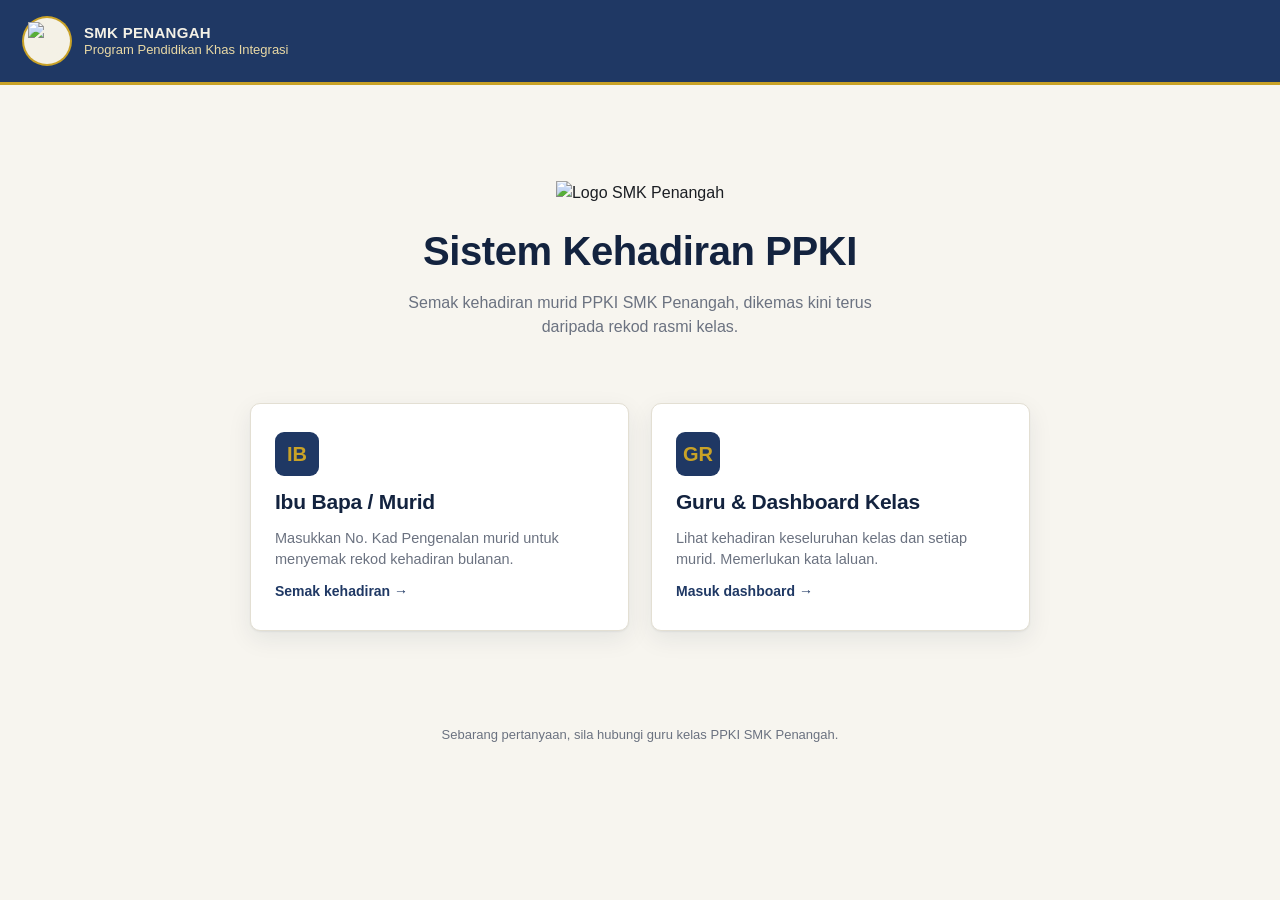
==== index.html @ ab021c3a "Add files via upload" ====
<!DOCTYPE html>
<html lang="ms">
<head>
<meta charset="UTF-8">
<meta name="viewport" content="width=device-width, initial-scale=1.0">
<title>Sistem Kehadiran PPKI — SMK Penangah</title>
<meta name="robots" content="noindex">
<link rel="stylesheet" href="style.css">
</head>
<body>

<div class="topbar">
  <div class="mark"><img src="assets/logo.png" alt="Logo SMK Penangah"></div>
  <div class="brandtext">
    <div class="school">SMK PENANGAH</div>
    <div class="unit">Program Pendidikan Khas Integrasi</div>
  </div>
  <div class="spacer"></div>
</div>

<div class="wrap">
  <div class="hero">
    <img src="assets/logo.png" alt="Logo SMK Penangah" style="width:96px; height:96px; object-fit:contain; margin-bottom:16px;">
    <h1>Sistem Kehadiran PPKI</h1>
    <p>Semak kehadiran murid PPKI SMK Penangah, dikemas kini terus daripada rekod rasmi kelas.</p>
  </div>

  <div class="portal-grid">
    <a class="portal-card" href="ibubapa.html">
      <div class="icon">IB</div>
      <h2>Ibu Bapa / Murid</h2>
      <p>Masukkan No. Kad Pengenalan murid untuk menyemak rekod kehadiran bulanan.</p>
      <div class="go">Semak kehadiran →</div>
    </a>
    <a class="portal-card" href="guru.html">
      <div class="icon">GR</div>
      <h2>Guru &amp; Dashboard Kelas</h2>
      <p>Lihat kehadiran keseluruhan kelas dan setiap murid. Memerlukan kata laluan.</p>
      <div class="go">Masuk dashboard →</div>
    </a>
  </div>
</div>

<footer class="foot">Sebarang pertanyaan, sila hubungi guru kelas PPKI SMK Penangah.</footer>

</body>
</html>
---- style.css ----
:root {
  --navy: #1F3864;
  --navy-deep: #13233F;
  --gold: #C9A227;
  --gold-light: #E9D9A5;
  --cream: #F7F5EF;
  --card: #FFFFFF;
  --ink: #1B1E23;
  --muted: #6B7280;
  --line: #E3DFD3;
  --good: #2E7D46;
  --good-bg: #E7F3EA;
  --warn: #A5760C;
  --warn-bg: #FBF0D6;
  --bad: #B3382C;
  --bad-bg: #FBE9E7;
  --radius: 10px;
  --shadow: 0 1px 2px rgba(19,35,63,0.06), 0 8px 24px rgba(19,35,63,0.08);
}

* { box-sizing: border-box; }

html, body {
  margin: 0;
  padding: 0;
  background: var(--cream);
  color: var(--ink);
  font-family: Arial, Helvetica, sans-serif;
  font-size: 16px;
  line-height: 1.5;
}

h1, h2, h3, .display {
  font-family: Arial, Helvetica, sans-serif;
  color: var(--navy-deep);
  margin: 0;
  letter-spacing: -0.01em;
}

a { color: inherit; }

.topbar {
  background: var(--navy);
  color: #F4F1E6;
  padding: 18px 24px;
  display: flex;
  align-items: center;
  gap: 14px;
  border-bottom: 3px solid var(--gold);
}

.topbar .mark {
  width: 46px;
  height: 46px;
  border-radius: 50%;
  background: #F4F1E6;
  display: flex;
  align-items: center;
  justify-content: center;
  flex-shrink: 0;
  padding: 4px;
  box-shadow: 0 0 0 2px var(--gold);
}
.topbar .mark img {
  width: 100%;
  height: 100%;
  object-fit: contain;
}

.gate-wrap .mark-lg {
  width: 84px;
  height: 84px;
  border-radius: 50%;
  background: #F4F1E6;
  display: flex;
  align-items: center;
  justify-content: center;
  margin: 0 auto 16px;
  padding: 8px;
  box-shadow: 0 0 0 2px var(--gold);
}
.gate-wrap .mark-lg img { width: 100%; height: 100%; object-fit: contain; }

.topbar .brandtext { line-height: 1.25; }
.topbar .brandtext .school { font-weight: 600; font-size: 15px; letter-spacing: 0.02em; }
.topbar .brandtext .unit { font-size: 13px; color: var(--gold-light); }

.topbar .spacer { flex: 1; }

.topbar a.back {
  font-size: 14px;
  color: var(--gold-light);
  text-decoration: none;
  border: 1px solid rgba(233,217,165,0.4);
  padding: 7px 12px;
  border-radius: 7px;
}
.topbar a.back:hover { background: rgba(255,255,255,0.06); }

.wrap {
  max-width: 1040px;
  margin: 0 auto;
  padding: 40px 24px 64px;
}

.hero {
  text-align: center;
  padding: 56px 24px 40px;
}
.hero h1 { font-size: clamp(28px, 4vw, 40px); }
.hero p { color: var(--muted); margin-top: 10px; font-size: 16px; max-width: 480px; margin-left: auto; margin-right: auto; }

.portal-grid {
  display: grid;
  grid-template-columns: 1fr 1fr;
  gap: 22px;
  max-width: 780px;
  margin: 8px auto 0;
}
@media (max-width: 640px) {
  .portal-grid { grid-template-columns: 1fr; }
}

.portal-card {
  background: var(--card);
  border-radius: var(--radius);
  border: 1px solid var(--line);
  box-shadow: var(--shadow);
  padding: 28px 24px;
  text-decoration: none;
  color: var(--ink);
  display: flex;
  flex-direction: column;
  gap: 10px;
  transition: transform 0.15s ease, box-shadow 0.15s ease;
}
.portal-card:hover { transform: translateY(-2px); box-shadow: 0 4px 8px rgba(19,35,63,0.1), 0 14px 30px rgba(19,35,63,0.12); }
.portal-card .icon {
  width: 44px; height: 44px; border-radius: 9px;
  background: var(--navy); color: var(--gold);
  display: flex; align-items: center; justify-content: center;
  font-size: 20px; font-family: Arial, Helvetica, sans-serif; font-weight: 600;
}
.portal-card h2 { font-size: 21px; }
.portal-card p { color: var(--muted); font-size: 14.5px; margin: 0; }
.portal-card .go { margin-top: auto; font-size: 14px; font-weight: 600; color: var(--navy); }

.card {
  background: var(--card);
  border: 1px solid var(--line);
  border-radius: var(--radius);
  box-shadow: var(--shadow);
  padding: 28px;
}

.search-row {
  display: flex;
  gap: 10px;
  flex-wrap: wrap;
}
.search-row input[type="text"] {
  flex: 1;
  min-width: 220px;
  padding: 12px 14px;
  border-radius: 8px;
  border: 1.5px solid var(--line);
  font-size: 16px;
  font-family: inherit;
  background: #FDFCFA;
}
.search-row input[type="text"]:focus { outline: 2px solid var(--gold); border-color: var(--gold); }

button.btn, a.btn {
  background: var(--navy);
  color: #fff;
  border: none;
  padding: 12px 20px;
  border-radius: 8px;
  font-size: 15px;
  font-weight: 600;
  font-family: inherit;
  cursor: pointer;
  text-decoration: none;
  display: inline-flex;
  align-items: center;
  justify-content: center;
  gap: 8px;
}
button.btn:hover, a.btn:hover { background: var(--navy-deep); }
button.btn.gold { background: var(--gold); color: var(--navy-deep); }
button.btn.gold:hover { background: #B8931F; }
button.btn.ghost { background: transparent; color: var(--navy); border: 1.5px solid var(--line); }
button.btn:disabled { opacity: 0.55; cursor: not-allowed; }

.hint { color: var(--muted); font-size: 13.5px; margin-top: 10px; }

.state-msg {
  padding: 14px 16px;
  border-radius: 8px;
  font-size: 14.5px;
  margin-top: 18px;
}
.state-msg.loading { background: #EEF1F6; color: var(--navy); }
.state-msg.error { background: var(--bad-bg); color: var(--bad); }

.result {
  margin-top: 26px;
  display: none;
}
.result.show { display: block; }

.result-head {
  display: flex;
  justify-content: space-between;
  align-items: flex-start;
  flex-wrap: wrap;
  gap: 16px;
  padding-bottom: 18px;
  border-bottom: 1px solid var(--line);
  margin-bottom: 20px;
}
.result-head h2 { font-size: 24px; }
.result-head .sub { color: var(--muted); font-size: 14px; margin-top: 4px; }

.pct-badge {
  font-family: Arial, Helvetica, sans-serif;
  font-size: 30px;
  font-weight: 600;
  padding: 6px 18px;
  border-radius: 10px;
  line-height: 1.1;
  text-align: center;
}
.pct-badge .lbl { display: block; font-family: Arial, Helvetica, sans-serif; font-size: 11px; font-weight: 600; letter-spacing: 0.03em; margin-bottom: 2px; }
.pct-good { background: var(--good-bg); color: var(--good); }
.pct-warn { background: var(--warn-bg); color: var(--warn); }
.pct-bad { background: var(--bad-bg); color: var(--bad); }

table {
  width: 100%;
  border-collapse: collapse;
  font-size: 14.5px;
}
th, td {
  padding: 10px 12px;
  text-align: center;
  border-bottom: 1px solid var(--line);
}
th {
  background: var(--navy);
  color: #F4F1E6;
  font-weight: 600;
  font-size: 13px;
}
td.name-cell, th.name-cell { text-align: left; }
tbody tr:nth-child(even) { background: #FBFAF6; }
tbody tr:hover { background: var(--gold-light); }
td.empty-cell { color: var(--line); }

.badge {
  display: inline-block;
  padding: 3px 10px;
  border-radius: 999px;
  font-size: 13px;
  font-weight: 600;
}
.badge.good { background: var(--good-bg); color: var(--good); }
.badge.warn { background: var(--warn-bg); color: var(--warn); }
.badge.bad { background: var(--bad-bg); color: var(--bad); }

.chart-wrap { margin-top: 22px; }
.chart-title { font-size: 13px; font-weight: 600; color: var(--muted); text-transform: uppercase; letter-spacing: 0.03em; margin-bottom: 10px; }

.table-scroll { overflow-x: auto; }

/* Jadual lebar (Kehadiran Individu Murid — dashboard guru): mampatkan supaya semua 15 lajur
   muat dalam lebar laman tanpa perlu scroll mendatar pada skrin biasa */
table.wide-table { font-size: 13px; }
table.wide-table th, table.wide-table td { padding: 8px 5px; }
table.wide-table th:nth-child(1), table.wide-table td:nth-child(1) { width: 170px; text-align: left; }
table.wide-table th:nth-child(n+2):nth-child(-n+13), table.wide-table td:nth-child(n+2):nth-child(-n+13) {
  width: 50px; font-size: 12.5px;
}
table.wide-table th:last-child, table.wide-table td:last-child { width: 75px; }

/* Jadual bulanan (Portal Ibu Bapa) — mampatkan sikit supaya 12 bulan muat tanpa scroll */
table.month-table th, table.month-table td { padding: 9px 6px; font-size: 13.5px; }

footer.foot {
  text-align: center;
  color: var(--muted);
  font-size: 13px;
  padding: 30px 24px 50px;
}

/* Guru dashboard */
.gate-wrap {
  max-width: 380px;
  margin: 80px auto;
  text-align: center;
}
.gate-wrap .card { text-align: left; }
.gate-wrap h1 { font-size: 24px; margin-bottom: 6px; }
.gate-wrap p.sub { color: var(--muted); font-size: 14.5px; margin-bottom: 20px; }
.gate-wrap input[type="password"] {
  width: 100%;
  padding: 12px 14px;
  border-radius: 8px;
  border: 1.5px solid var(--line);
  font-size: 16px;
  margin-bottom: 14px;
  font-family: inherit;
}

.kpi-row {
  display: grid;
  grid-template-columns: repeat(3, 1fr);
  gap: 16px;
  margin-bottom: 28px;
}
@media (max-width: 700px) { .kpi-row { grid-template-columns: 1fr; } }
.kpi {
  background: var(--card);
  border: 1px solid var(--line);
  border-radius: var(--radius);
  padding: 20px 22px;
  box-shadow: var(--shadow);
}
.kpi .num { font-family: Arial, Helvetica, sans-serif; font-size: 32px; color: var(--navy-deep); font-weight: 600; }
.kpi .lbl { color: var(--muted); font-size: 13px; margin-top: 4px; }

section.block { margin-top: 32px; }
section.block h3 { font-size: 18px; margin-bottom: 4px; }
section.block .desc { color: var(--muted); font-size: 14px; margin-bottom: 16px; }

.month-note {
  background: #EEF1F6;
  color: var(--navy);
  border-radius: 8px;
  padding: 10px 14px;
  font-size: 13.5px;
  margin-top: 14px;
}

/* ====== Cetak (Print) ====== */
.print-only { display: none; }
.print-actions { margin-top: 22px; display: flex; gap: 10px; flex-wrap: wrap; }

@media print {
  .no-print { display: none !important; }
  .print-only { display: block !important; }

  html, body { background: #fff; }
  .wrap { padding: 0; max-width: 100%; }

  /* Paksa seksyen tertentu mula di muka surat baharu (guna di dashboard guru) */
  .page-break { page-break-before: always; break-before: page; }

  .topbar {
    background: #fff !important;
    color: #000 !important;
    border-bottom: 2px solid #000;
    box-shadow: none;
  }
  .topbar .mark { box-shadow: none; background: #fff; }
  .topbar .brandtext .unit { color: #333 !important; }

  .card {
    box-shadow: none !important;
    border: 1px solid #999;
  }

  /* Pastikan jadual lebar (kehadiran individu) muat penuh, tak terpotong */
  .table-scroll { overflow: visible !important; }
  table { font-size: 10px; width: 100%; table-layout: auto; }
  th, td { padding: 4px 5px; }
  th { background: #eee !important; color: #000 !important; -webkit-print-color-adjust: exact; print-color-adjust: exact; }
  tbody tr:nth-child(even) { background: #f7f7f7 !important; }

  /* Jadual kehadiran individu guru: nama lebar, bulan dimampatkan */
  table.wide-table { font-size: 9.5px; }
  table.wide-table th:nth-child(1), table.wide-table td:nth-child(1) { width: 118px; white-space: normal; }
  table.wide-table th:nth-child(n+2):nth-child(-n+13), table.wide-table td:nth-child(n+2):nth-child(-n+13) {
    width: 32px; max-width: 32px; padding: 4px 2px; font-size: 9px;
  }
  table.wide-table th:last-child, table.wide-table td:last-child { width: 50px; }

  .pct-badge, .badge {
    -webkit-print-color-adjust: exact;
    print-color-adjust: exact;
  }

  .kpi, .portal-card { box-shadow: none; border: 1px solid #999; }

  .print-footer {
    margin-top: 26px;
    padding-top: 12px;
    border-top: 1px solid #999;
    font-size: 11.5px;
    color: #333;
  }

  footer.foot { display: none; }
}
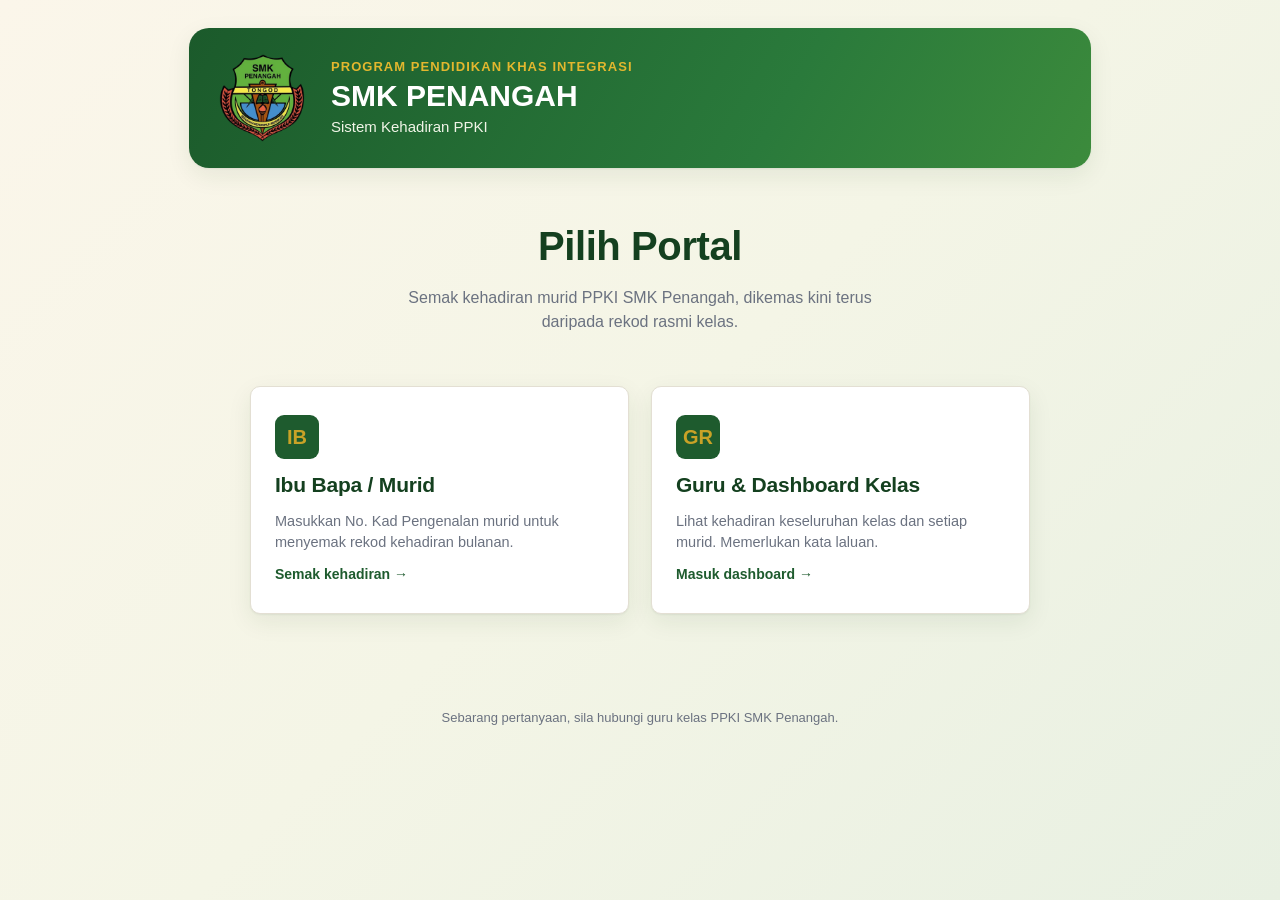
==== commit 9d226f49: "Add files via upload" ====
--- a/index.html
+++ b/index.html
@@ -9,19 +9,20 @@
 </head>
 <body>
 
-<div class="topbar">
-  <div class="mark"><img src="assets/logo.png" alt="Logo SMK Penangah"></div>
-  <div class="brandtext">
-    <div class="school">SMK PENANGAH</div>
-    <div class="unit">Program Pendidikan Khas Integrasi</div>
+<div class="head-wrap" style="max-width:950px;">
+  <div class="topbar">
+    <img class="logo" src="logo.png" alt="Logo SMK Penangah">
+    <div class="brandtext">
+      <div class="eyebrow">Program Pendidikan Khas Integrasi</div>
+      <div class="school">SMK PENANGAH</div>
+      <div class="unit">Sistem Kehadiran PPKI</div>
+    </div>
   </div>
-  <div class="spacer"></div>
 </div>
 
 <div class="wrap">
   <div class="hero">
-    <img src="assets/logo.png" alt="Logo SMK Penangah" style="width:96px; height:96px; object-fit:contain; margin-bottom:16px;">
-    <h1>Sistem Kehadiran PPKI</h1>
+    <h1>Pilih Portal</h1>
     <p>Semak kehadiran murid PPKI SMK Penangah, dikemas kini terus daripada rekod rasmi kelas.</p>
   </div>
 
--- a/style.css
+++ b/style.css
@@ -1,6 +1,6 @@
 :root {
-  --navy: #1F3864;
-  --navy-deep: #13233F;
+  --green: #1E5B2E;
+  --green-deep: #14401F;
   --gold: #C9A227;
   --gold-light: #E9D9A5;
   --cream: #F7F5EF;
@@ -15,7 +15,7 @@
   --bad: #B3382C;
   --bad-bg: #FBE9E7;
   --radius: 10px;
-  --shadow: 0 1px 2px rgba(19,35,63,0.06), 0 8px 24px rgba(19,35,63,0.08);
+  --shadow: 0 1px 2px rgba(20,64,31,0.06), 0 8px 24px rgba(20,64,31,0.08);
 }
 
 * { box-sizing: border-box; }
@@ -23,7 +23,8 @@
 html, body {
   margin: 0;
   padding: 0;
-  background: var(--cream);
+  background: linear-gradient(135deg, #FBF6EA 0%, #F4F5E6 50%, #E8F0E2 100%) fixed;
+  min-height: 100vh;
   color: var(--ink);
   font-family: Arial, Helvetica, sans-serif;
   font-size: 16px;
@@ -32,80 +33,59 @@
 
 h1, h2, h3, .display {
   font-family: Arial, Helvetica, sans-serif;
-  color: var(--navy-deep);
+  color: var(--green-deep);
   margin: 0;
   letter-spacing: -0.01em;
 }
 
 a { color: inherit; }
 
+.head-wrap { margin: 0 auto; padding: 28px 24px 0; }
+
+.back-pill {
+  display: inline-block;
+  background: #fff;
+  color: var(--green-deep);
+  font-weight: 700;
+  font-size: 15px;
+  padding: 10px 18px;
+  border-radius: 999px;
+  text-decoration: none;
+  box-shadow: 0 1px 2px rgba(20,64,31,0.08), 0 4px 12px rgba(20,64,31,0.06);
+  margin-bottom: 16px;
+}
+.back-pill:hover { background: #F4F8F0; }
+
 .topbar {
-  background: var(--navy);
-  color: #F4F1E6;
-  padding: 18px 24px;
+  background: linear-gradient(120deg, #1B5A2B 0%, #2A7A3B 65%, #3C8B3C 100%);
+  color: #fff;
+  padding: 26px 30px;
+  border-radius: 20px;
   display: flex;
   align-items: center;
-  gap: 14px;
-  border-bottom: 3px solid var(--gold);
-}
-
-.topbar .mark {
-  width: 46px;
-  height: 46px;
-  border-radius: 50%;
-  background: #F4F1E6;
-  display: flex;
-  align-items: center;
-  justify-content: center;
-  flex-shrink: 0;
-  padding: 4px;
-  box-shadow: 0 0 0 2px var(--gold);
-}
-.topbar .mark img {
-  width: 100%;
-  height: 100%;
-  object-fit: contain;
-}
-
-.gate-wrap .mark-lg {
-  width: 84px;
-  height: 84px;
-  border-radius: 50%;
-  background: #F4F1E6;
-  display: flex;
-  align-items: center;
-  justify-content: center;
-  margin: 0 auto 16px;
-  padding: 8px;
-  box-shadow: 0 0 0 2px var(--gold);
-}
-.gate-wrap .mark-lg img { width: 100%; height: 100%; object-fit: contain; }
-
+  gap: 24px;
+  box-shadow: var(--shadow);
+}
+.topbar .logo { width: 88px; height: 88px; object-fit: contain; flex-shrink: 0; }
 .topbar .brandtext { line-height: 1.25; }
-.topbar .brandtext .school { font-weight: 600; font-size: 15px; letter-spacing: 0.02em; }
-.topbar .brandtext .unit { font-size: 13px; color: var(--gold-light); }
-
-.topbar .spacer { flex: 1; }
-
-.topbar a.back {
-  font-size: 14px;
-  color: var(--gold-light);
-  text-decoration: none;
-  border: 1px solid rgba(233,217,165,0.4);
-  padding: 7px 12px;
-  border-radius: 7px;
-}
-.topbar a.back:hover { background: rgba(255,255,255,0.06); }
+.topbar .eyebrow { color: #E3B72E; font-size: 13px; font-weight: 700; letter-spacing: 0.08em; text-transform: uppercase; }
+.topbar .brandtext .school { font-weight: 800; font-size: 30px; line-height: 1.15; margin: 3px 0 5px; }
+.topbar .brandtext .unit { font-size: 15px; color: #F1F5E8; }
+@media (max-width: 560px) {
+  .topbar { padding: 18px; gap: 16px; }
+  .topbar .logo { width: 64px; height: 64px; }
+  .topbar .brandtext .school { font-size: 22px; }
+}
 
 .wrap {
   max-width: 1040px;
   margin: 0 auto;
-  padding: 40px 24px 64px;
+  padding: 24px 24px 64px;
 }
 
 .hero {
   text-align: center;
-  padding: 56px 24px 40px;
+  padding: 24px 24px 28px;
 }
 .hero h1 { font-size: clamp(28px, 4vw, 40px); }
 .hero p { color: var(--muted); margin-top: 10px; font-size: 16px; max-width: 480px; margin-left: auto; margin-right: auto; }
@@ -134,16 +114,16 @@
   gap: 10px;
   transition: transform 0.15s ease, box-shadow 0.15s ease;
 }
-.portal-card:hover { transform: translateY(-2px); box-shadow: 0 4px 8px rgba(19,35,63,0.1), 0 14px 30px rgba(19,35,63,0.12); }
+.portal-card:hover { transform: translateY(-2px); box-shadow: 0 4px 8px rgba(20,64,31,0.1), 0 14px 30px rgba(20,64,31,0.12); }
 .portal-card .icon {
   width: 44px; height: 44px; border-radius: 9px;
-  background: var(--navy); color: var(--gold);
+  background: var(--green); color: var(--gold);
   display: flex; align-items: center; justify-content: center;
   font-size: 20px; font-family: Arial, Helvetica, sans-serif; font-weight: 600;
 }
 .portal-card h2 { font-size: 21px; }
 .portal-card p { color: var(--muted); font-size: 14.5px; margin: 0; }
-.portal-card .go { margin-top: auto; font-size: 14px; font-weight: 600; color: var(--navy); }
+.portal-card .go { margin-top: auto; font-size: 14px; font-weight: 600; color: var(--green); }
 
 .card {
   background: var(--card);
@@ -166,12 +146,12 @@
   border: 1.5px solid var(--line);
   font-size: 16px;
   font-family: inherit;
-  background: #FDFCFA;
-}
-.search-row input[type="text"]:focus { outline: 2px solid var(--gold); border-color: var(--gold); }
+  background: #FBF7EE;
+}
+.search-row input[type="text"]:focus { outline: 2px solid var(--green); border-color: var(--green); }
 
 button.btn, a.btn {
-  background: var(--navy);
+  background: var(--green);
   color: #fff;
   border: none;
   padding: 12px 20px;
@@ -186,10 +166,10 @@
   justify-content: center;
   gap: 8px;
 }
-button.btn:hover, a.btn:hover { background: var(--navy-deep); }
-button.btn.gold { background: var(--gold); color: var(--navy-deep); }
-button.btn.gold:hover { background: #B8931F; }
-button.btn.ghost { background: transparent; color: var(--navy); border: 1.5px solid var(--line); }
+button.btn:hover, a.btn:hover { background: var(--green-deep); }
+button.btn.primary { background: #1B4D2B; color: #fff; }
+button.btn.primary:hover { background: var(--green-deep); }
+button.btn.ghost { background: transparent; color: var(--green); border: 1.5px solid var(--line); }
 button.btn:disabled { opacity: 0.55; cursor: not-allowed; }
 
 .hint { color: var(--muted); font-size: 13.5px; margin-top: 10px; }
@@ -200,7 +180,7 @@
   font-size: 14.5px;
   margin-top: 18px;
 }
-.state-msg.loading { background: #EEF1F6; color: var(--navy); }
+.state-msg.loading { background: #EAF2E7; color: var(--green); }
 .state-msg.error { background: var(--bad-bg); color: var(--bad); }
 
 .result {
@@ -247,7 +227,7 @@
   border-bottom: 1px solid var(--line);
 }
 th {
-  background: var(--navy);
+  background: var(--green);
   color: #F4F1E6;
   font-weight: 600;
   font-size: 13px;
@@ -296,7 +276,7 @@
 /* Guru dashboard */
 .gate-wrap {
   max-width: 380px;
-  margin: 80px auto;
+  margin: 16px auto 40px;
   text-align: center;
 }
 .gate-wrap .card { text-align: left; }
@@ -326,7 +306,7 @@
   padding: 20px 22px;
   box-shadow: var(--shadow);
 }
-.kpi .num { font-family: Arial, Helvetica, sans-serif; font-size: 32px; color: var(--navy-deep); font-weight: 600; }
+.kpi .num { font-family: Arial, Helvetica, sans-serif; font-size: 32px; color: var(--green-deep); font-weight: 600; }
 .kpi .lbl { color: var(--muted); font-size: 13px; margin-top: 4px; }
 
 section.block { margin-top: 32px; }
@@ -334,8 +314,8 @@
 section.block .desc { color: var(--muted); font-size: 14px; margin-bottom: 16px; }
 
 .month-note {
-  background: #EEF1F6;
-  color: var(--navy);
+  background: #EAF2E7;
+  color: var(--green);
   border-radius: 8px;
   padding: 10px 14px;
   font-size: 13.5px;
@@ -356,14 +336,20 @@
   /* Paksa seksyen tertentu mula di muka surat baharu (guna di dashboard guru) */
   .page-break { page-break-before: always; break-before: page; }
 
+  .head-wrap { padding: 0; }
   .topbar {
     background: #fff !important;
     color: #000 !important;
     border-bottom: 2px solid #000;
+    border-radius: 0;
     box-shadow: none;
-  }
-  .topbar .mark { box-shadow: none; background: #fff; }
-  .topbar .brandtext .unit { color: #333 !important; }
+    padding: 6px 0 8px;
+    gap: 12px;
+  }
+  .topbar .logo { width: 40px; height: 40px; }
+  .topbar .eyebrow { color: #444 !important; font-size: 9px; }
+  .topbar .brandtext .school { color: #000 !important; font-size: 16px; margin: 1px 0 2px; }
+  .topbar .brandtext .unit { color: #333 !important; font-size: 11px; }
 
   .card {
     box-shadow: none !important;
